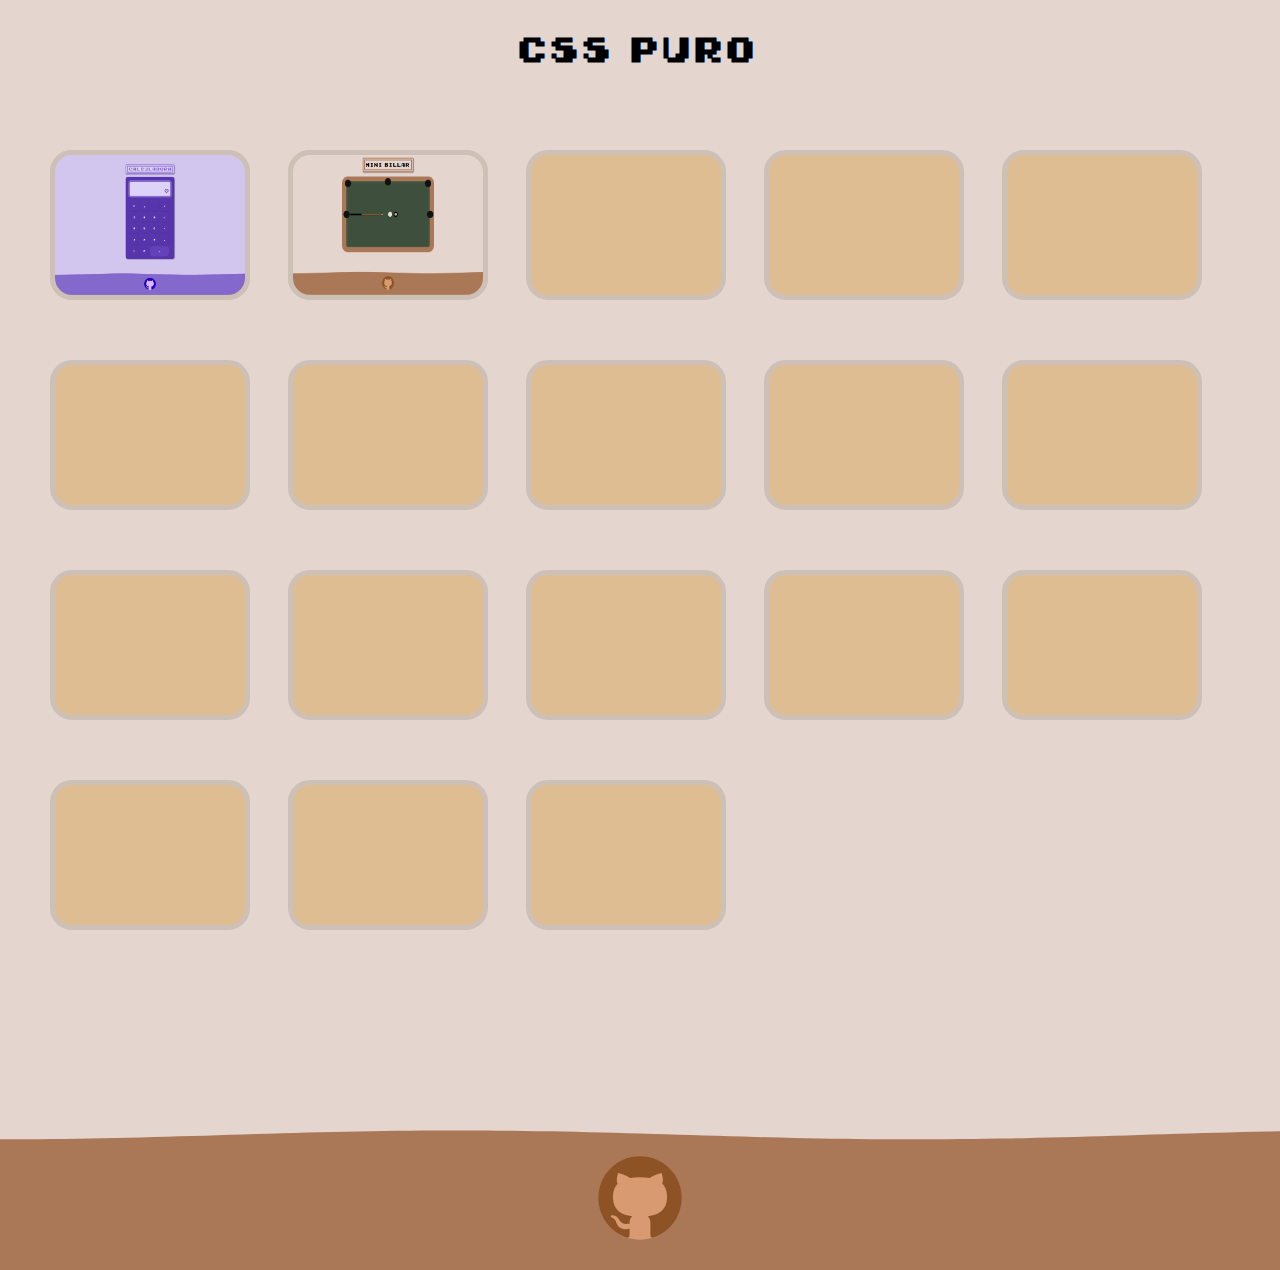
==== index.html @ 6f03d609 "first commit" ====
<!DOCTYPE html>
<html lang="es">
<head>
    <meta charset="UTF-8">
    <meta name="viewport" content="width=device-width, initial-scale=1.0">
    <title>CSS Puro</title>
    <link rel="stylesheet" href="style.css">
</head>
<body>
    <header><h1>Css Puro</h1></header>
    <main>
        <a class="conteiner" href="/proyectos/Calculadora/index.html"><img src="/Public/Calculadora.png" alt=""></a>
        <a class="conteiner" href="/proyectos/Billar/index.html"><img src="/Public/Billar.png" alt=""></a>
        <a class="conteiner" href=""></a>
        <a class="conteiner" href=""></a>
        <a class="conteiner" href=""></a>
        <a class="conteiner" href=""></a>
        <a class="conteiner" href=""></a>
        <a class="conteiner" href=""></a>
        <a class="conteiner" href=""></a>
        <a class="conteiner" href=""></a>
        <a class="conteiner" href=""></a>
        <a class="conteiner" href=""></a>
        <a class="conteiner" href=""></a>
        <a class="conteiner" href=""></a>
        <a class="conteiner" href=""></a>
        <a class="conteiner" href=""></a>
        <a class="conteiner" href=""></a>
        <a class="conteiner" href=""></a>
    </main>
    <footer> <a class="icon" href="" target="_blank" title="Githab"><img src="ico/Githab.svg" alt="Githab"></a></footer>
</body>
</html>
---- style.css ----
@font-face {
    font-family:'GameBoy';
    src: url(/font/Early\ GameBoy.ttf);
}
@font-face {
    font-family: 'pixely';
    src: url(/font/pixely[1].ttf);
}
*{
    margin: 0;
    padding: 0;
    box-sizing: border-box;
}
body{
    min-height: 100vh;
    background: #E4D5CF;
    overflow-x: hidden;
}
header{
    display: flex;
    align-items: center;
    justify-content: center;
    height: 100px;
    font-family:'GameBoy', 'pixely';

}
main{
    display: grid;
    grid-template-columns: repeat(auto-fill, minmax(200px, 1fr));    gap: 10PX;
    grid-auto-rows: 200px;  
    grid-gap: 10px;
    height: 100%;
    width: 100%;
    padding: 50px;
}
.conteiner{
    display: flex;
    align-items: center;
    justify-content: center;
    border: 5px solid #cdc1b7;
    height: 150px;
    width: 200px;
    border-radius: 22px;
    background: #deb887d5;
}
.conteiner>img{
    aspect-ratio: 16/9;
    height: 150px;
    width: 200px;
    border: 5px solid #cdc1b7;
    border-radius: 22px;
}
.conteiner:hover , .conteiner>img:hover{
    transform: scale(1.05);
}
footer{
    display: flex;
    justify-content: center;
    align-items: center;
    background-color: #AB7857;
    height: 140px;
    width: 100%;
    margin-top: 100px;
    overflow: hidden;
    clip-path: polygon(100% 100%, 0% 100% , 0.00% 6.67%, 1.00% 6.65%, 2.00% 6.62%, 3.00% 6.56%, 4.00% 6.47%, 5.00% 6.37%, 6.00% 6.24%, 7.00% 6.09%, 8.00% 5.91%, 9.00% 5.73%, 10.00% 5.52%, 11.00% 5.30%, 12.00% 5.06%, 13.00% 4.81%, 14.00% 4.55%, 15.00% 4.29%, 16.00% 4.02%, 17.00% 3.74%, 18.00% 3.46%, 19.00% 3.18%, 20.00% 2.91%, 21.00% 2.64%, 22.00% 2.37%, 23.00% 2.12%, 24.00% 1.87%, 25.00% 1.64%, 26.00% 1.42%, 27.00% 1.22%, 28.00% 1.03%, 29.00% 0.87%, 30.00% 0.73%, 31.00% 0.60%, 32.00% 0.50%, 33.00% 0.42%, 34.00% 0.37%, 35.00% 0.34%, 36.00% 0.33%, 37.00% 0.35%, 38.00% 0.40%, 39.00% 0.46%, 40.00% 0.56%, 41.00% 0.67%, 42.00% 0.81%, 43.00% 0.96%, 44.00% 1.14%, 45.00% 1.33%, 46.00% 1.54%, 47.00% 1.77%, 48.00% 2.01%, 49.00% 2.26%, 50.00% 2.52%, 51.00% 2.79%, 52.00% 3.06%, 53.00% 3.34%, 54.00% 3.62%, 55.00% 3.90%, 56.00% 4.17%, 57.00% 4.44%, 58.00% 4.70%, 59.00% 4.96%, 60.00% 5.20%, 61.00% 5.43%, 62.00% 5.64%, 63.00% 5.84%, 64.00% 6.01%, 65.00% 6.17%, 66.00% 6.31%, 67.00% 6.43%, 68.00% 6.52%, 69.00% 6.59%, 70.00% 6.64%, 71.00% 6.66%, 72.00% 6.66%, 73.00% 6.64%, 74.00% 6.59%, 75.00% 6.51%, 76.00% 6.41%, 77.00% 6.29%, 78.00% 6.15%, 79.00% 5.99%, 80.00% 5.81%, 81.00% 5.61%, 82.00% 5.39%, 83.00% 5.16%, 84.00% 4.92%, 85.00% 4.67%, 86.00% 4.40%, 87.00% 4.13%, 88.00% 3.86%, 89.00% 3.58%, 90.00% 3.30%, 91.00% 3.02%, 92.00% 2.75%, 93.00% 2.48%, 94.00% 2.22%, 95.00% 1.97%, 96.00% 1.74%, 97.00% 1.51%, 98.00% 1.30%, 99.00% 1.11%, 100.00% 0.94%);
}
.icon>img{
   border-radius: 50%;
   transition: all .8s ease-in-out;
   animation: git 1s 10s  alternate infinite;
}
.icon>img:hover{
   scale: 1.1;
   border: solid 100vh#8D5325;
   animation-play-state: paused;
}
.icon>img:active{
   scale: .9;
}
@keyframes git {
   0%{
       scale: 1.1;
   }

   100%{
       scale: 1;
   }
}
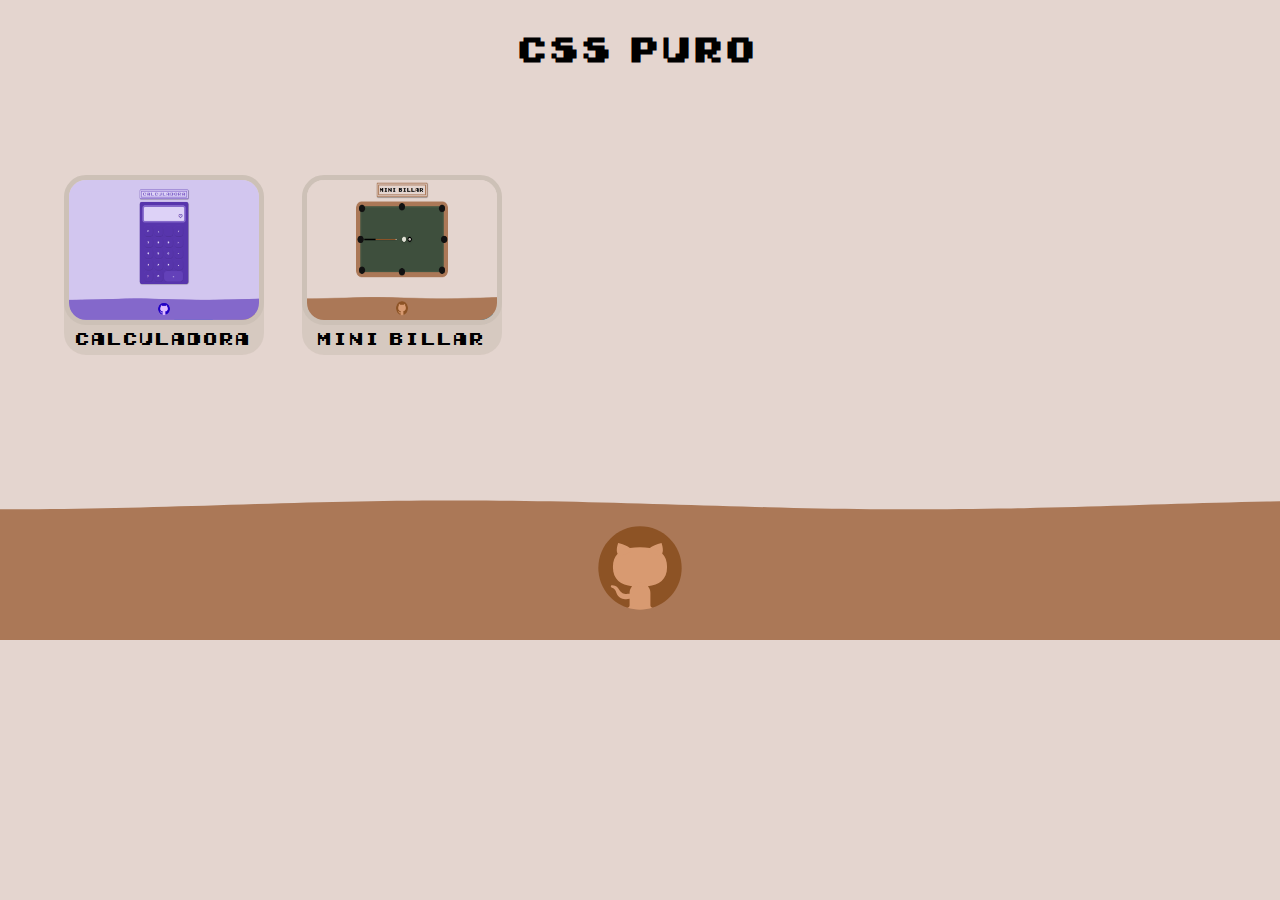
==== commit cc17eefb: "Beta01" ====
--- a/index.html
+++ b/index.html
@@ -9,24 +9,9 @@
 <body>
     <header><h1>Css Puro</h1></header>
     <main>
-        <a class="conteiner" href="/proyectos/Calculadora/index.html"><img src="/Public/Calculadora.png" alt=""></a>
-        <a class="conteiner" href="/proyectos/Billar/index.html"><img src="/Public/Billar.png" alt=""></a>
-        <a class="conteiner" href=""></a>
-        <a class="conteiner" href=""></a>
-        <a class="conteiner" href=""></a>
-        <a class="conteiner" href=""></a>
-        <a class="conteiner" href=""></a>
-        <a class="conteiner" href=""></a>
-        <a class="conteiner" href=""></a>
-        <a class="conteiner" href=""></a>
-        <a class="conteiner" href=""></a>
-        <a class="conteiner" href=""></a>
-        <a class="conteiner" href=""></a>
-        <a class="conteiner" href=""></a>
-        <a class="conteiner" href=""></a>
-        <a class="conteiner" href=""></a>
-        <a class="conteiner" href=""></a>
-        <a class="conteiner" href=""></a>
+        <a class="conteiner" href="/proyectos/Calculadora/index.html"> <div class="content"> <div class="tag"><span class="css">CSS</span><span class="js">JS</span></div><span>Calculadora</span></div> <img src="/Public/Calculadora.png" alt=""></a>
+        <a class="conteiner" href="/proyectos/Billar/index.html"><div class="content"><div class="tag"><span class="css">CSS</span></div><span>Mini Billar</span></div><img src="/Public/Billar.png" alt=""></a>
+
     </main>
     <footer> <a class="icon" href="" target="_blank" title="Githab"><img src="ico/Githab.svg" alt="Githab"></a></footer>
 </body>
--- a/style.css
+++ b/style.css
@@ -10,6 +10,8 @@
     margin: 0;
     padding: 0;
     box-sizing: border-box;
+    text-decoration: none;
+    color: black;
 }
 body{
     min-height: 100vh;
@@ -27,32 +29,79 @@
 main{
     display: grid;
     grid-template-columns: repeat(auto-fill, minmax(200px, 1fr));    gap: 10PX;
-    grid-auto-rows: 200px;  
+    grid-auto-rows: 200px; 
+    place-items: center;
     grid-gap: 10px;
     height: 100%;
     width: 100%;
     padding: 50px;
 }
 .conteiner{
+    position: relative;
+    height: 150px;
+    width: 200px;
+    display: flex;
+    flex-direction: column-reverse;
+    align-items: center;
+    justify-content: center;
+    
+
+}
+.content{
+    position: absolute;
+    bottom: -30px;
+    z-index: -1;
+    height: 100px;
+    width: 200px; 
+    padding: .4rem;
+    border-radius: 22px;
+    background-color: #cdc1b79b;
+    display: flex;
+    flex-direction: column;
+    align-items: center;
+    justify-content: end;
+    transition: all .5s ease;
+}
+.tag{
+    width: 100%;
+    margin-right: 5px;
     display: flex;
     align-items: center;
-    justify-content: center;
-    border: 5px solid #cdc1b7;
-    height: 150px;
-    width: 200px;
+    justify-content: end;
+    gap: 10px;
+}
+.tag>span{
     border-radius: 22px;
-    background: #deb887d5;
+    padding: .2rem;
+    font-family:'GameBoy', 'pixely';
+    font-size: 12px;
+}
+.css{
+    background: #159BD3;
+}
+.js{
+    background: #F4D13C;
+}
+.content>span{
+    margin-top: 5px;
+    text-align: center;
+    font-family:'GameBoy', 'pixely';
 }
 .conteiner>img{
-    aspect-ratio: 16/9;
+    aspect-ratio: 4/3;
     height: 150px;
     width: 200px;
     border: 5px solid #cdc1b7;
     border-radius: 22px;
 }
-.conteiner:hover , .conteiner>img:hover{
-    transform: scale(1.05);
+
+.conteiner:hover .content{
+    transform: translateY(25px);
 }
+.conteiner:hover{
+    
+}
+
 footer{
     display: flex;
     justify-content: center;
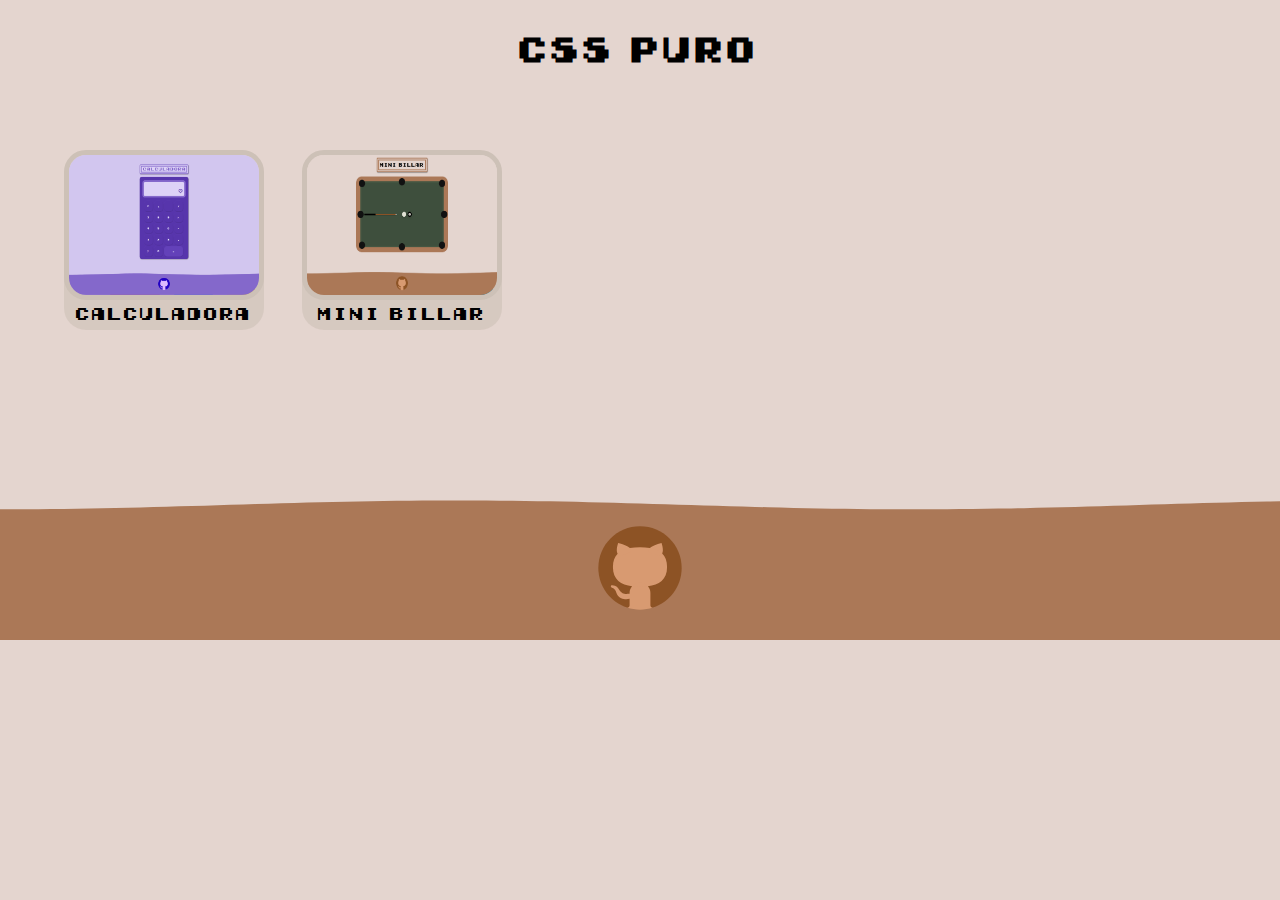
==== commit 7664a740: "Beta01" ====
--- a/index.html
+++ b/index.html
@@ -9,8 +9,8 @@
 <body>
     <header><h1>Css Puro</h1></header>
     <main>
-        <a class="conteiner" href="/proyectos/Calculadora/index.html"> <div class="content"> <div class="tag"><span class="css">CSS</span><span class="js">JS</span></div><span>Calculadora</span></div> <img src="/Public/Calculadora.png" alt=""></a>
-        <a class="conteiner" href="/proyectos/Billar/index.html"><div class="content"><div class="tag"><span class="css">CSS</span></div><span>Mini Billar</span></div><img src="/Public/Billar.png" alt=""></a>
+        <a class="conteiner" href="/proyectos/Calculadora/index.html"> <div class="content"> <div class="tag"><span class="html">html</span><span class="css">CSS</span><span class="js">JS</span></div><span>Calculadora</span></div> <img class="cover" src="/Public/Calculadora.png" alt=""></a>
+        <a class="conteiner" href="/proyectos/Billar/index.html"><div class="content"><div class="tag"><span class="html">html</span><span class="css">CSS</span></div><span>Mini Billar</span></div><img class="cover" src="/Public/Billar.png" alt=""></a>
 
     </main>
     <footer> <a class="icon" href="" target="_blank" title="Githab"><img src="ico/Githab.svg" alt="Githab"></a></footer>
--- a/style.css
+++ b/style.css
@@ -29,12 +29,14 @@
 main{
     display: grid;
     grid-template-columns: repeat(auto-fill, minmax(200px, 1fr));    gap: 10PX;
-    grid-auto-rows: 200px; 
+    grid-auto-rows: 250px; 
     place-items: center;
     grid-gap: 10px;
     height: 100%;
     width: 100%;
     padding: 50px;
+    padding-top:0 ;
+
 }
 .conteiner{
     position: relative;
@@ -75,6 +77,10 @@
     padding: .2rem;
     font-family:'GameBoy', 'pixely';
     font-size: 12px;
+    text-align: center;
+}
+.html{
+    background-color: #E56228;
 }
 .css{
     background: #159BD3;
@@ -87,20 +93,23 @@
     text-align: center;
     font-family:'GameBoy', 'pixely';
 }
-.conteiner>img{
+.cover{
     aspect-ratio: 4/3;
     height: 150px;
     width: 200px;
     border: 5px solid #cdc1b7;
     border-radius: 22px;
+
 }
 
 .conteiner:hover .content{
-    transform: translateY(25px);
+    transform: translateY(30px);
 }
-.conteiner:hover{
-    
+.Conteiner:hover{
+    background-color:#000 ;
 }
+
+
 
 footer{
     display: flex;
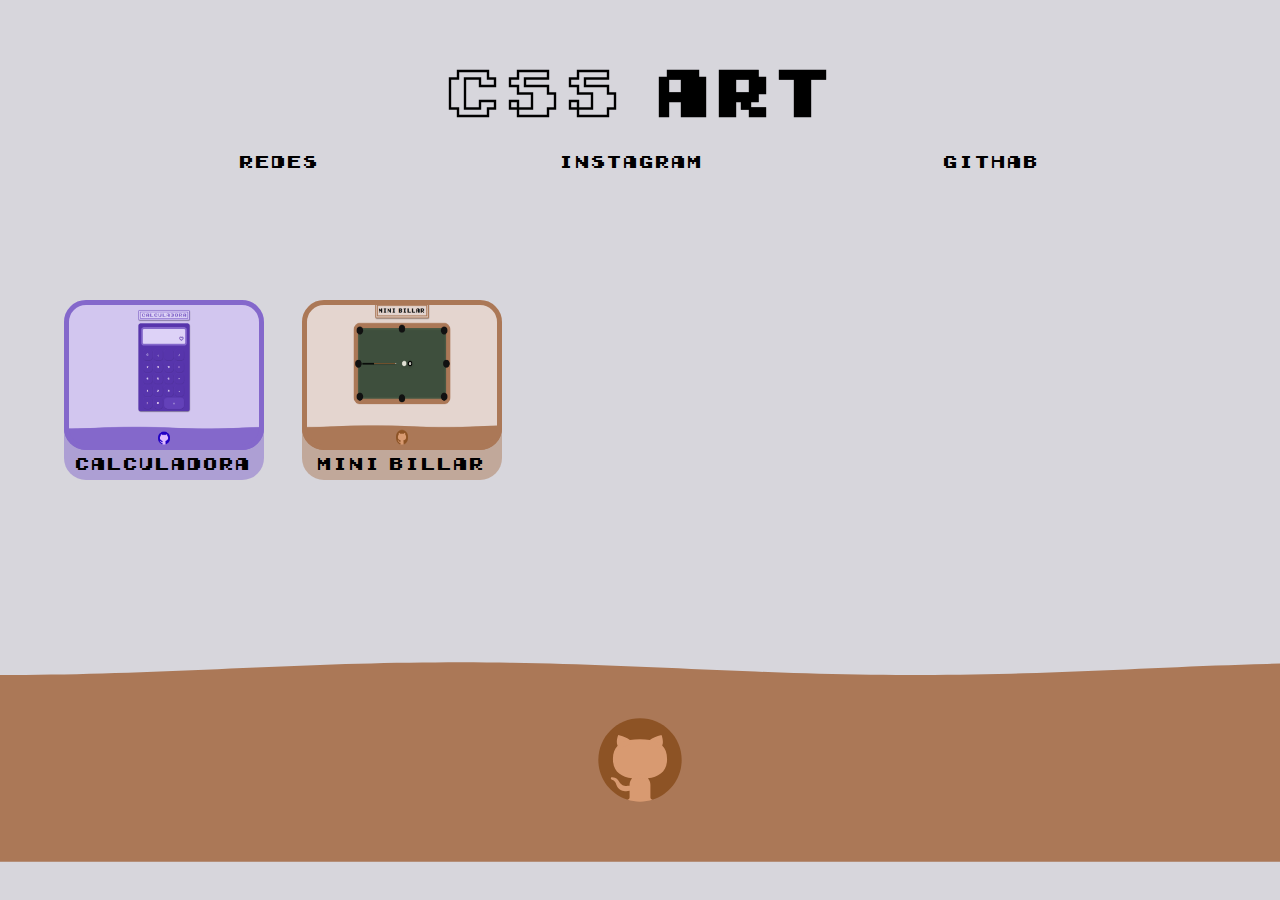
==== commit f018e2fd: "Beta02" ====
--- a/index.html
+++ b/index.html
@@ -3,16 +3,23 @@
 <head>
     <meta charset="UTF-8">
     <meta name="viewport" content="width=device-width, initial-scale=1.0">
-    <title>CSS Puro</title>
+    <title>CSS ART</title>
     <link rel="stylesheet" href="style.css">
+    <link rel="icon" href="/ico/file_type_css_icon_130661.ico">
 </head>
 <body>
-    <header><h1>Css Puro</h1></header>
+    <header><h1>Css <span id="A">A</span><span id="R">R</span><span id="T">T</span></h1>
+    <nav>
+        <a href="">REDES</a>
+        <a href="">Instagram</a>
+        <a href="">Githab</a>
+    </nav>
+    </header>
     <main>
-        <a class="conteiner" href="/proyectos/Calculadora/index.html"> <div class="content"> <div class="tag"><span class="html">html</span><span class="css">CSS</span><span class="js">JS</span></div><span>Calculadora</span></div> <img class="cover" src="/Public/Calculadora.png" alt=""></a>
-        <a class="conteiner" href="/proyectos/Billar/index.html"><div class="content"><div class="tag"><span class="html">html</span><span class="css">CSS</span></div><span>Mini Billar</span></div><img class="cover" src="/Public/Billar.png" alt=""></a>
+        <a class="conteiner" id="Calculadora" href="/proyectos/Calculadora/index.html"> <div class="content"> <div class="tag"><span class="html">html</span><span class="css">CSS</span><span class="js">JS</span></div><span>Calculadora</span></div> <img class="cover" src="/Public/Calculadora.png" alt="Calculadora web"></a>
+        <a class="conteiner" id="Billar" href="/proyectos/Billar/index.html"><div class="content"><div class="tag"><span class="html">html</span><span class="css">CSS</span></div><span>Mini Billar</span></div><img class="cover" src="/Public/Billar.png" alt=""></a>
 
     </main>
-    <footer> <a class="icon" href="" target="_blank" title="Githab"><img src="ico/Githab.svg" alt="Githab"></a></footer>
+    <footer> <a class="icon" href="https://github.com/leomedevil?tab=repositories" target="_blank" title="Githab"><img src="ico/Githab.svg" alt="Githab"></a></footer>
 </body>
 </html>--- a/style.css
+++ b/style.css
@@ -5,6 +5,9 @@
 @font-face {
     font-family: 'pixely';
     src: url(/font/pixely[1].ttf);
+}
+:root{
+    --bg--color1: #D7D6DC;
 }
 *{
     margin: 0;
@@ -15,28 +18,126 @@
 }
 body{
     min-height: 100vh;
-    background: #E4D5CF;
-    overflow-x: hidden;
+    background: var(--bg--color1);
+    display: grid;
+    place-items: center;
+    overflow-x  : hidden;
+}
+h1{
+    padding-left: .6rem;
+    font-size: 60px;
+    font-weight: bold;
+    white-space: nowrap;
+    color: var(--bg--color1);
+    -webkit-text-stroke: 0.5px black;
+}
+/* #A{
+    animation: NeonA .8s ease infinite;
+}
+#R{
+    animation: NeonR .8s ease infinite;
+}
+#T{
+    animation: NeonT .8s ease infinite;
+} */
+@keyframes NeonA {
+    0%{
+        text-shadow: 0 0 5px #fff, 
+        0 0 10px #fff,
+         0 0 15px #8468CB,
+          0 0 20px #8468CB,
+           0 0 30px #8468CB,
+            0 0 40px #8468CB,
+             0 0 55px #8468CB,
+              0 0 75px #8468CB; 
+    }
+    100%{
+        text-shadow: 0 0 5px #fff, 
+        0 0 10px #8D5325,
+         0 0 15px #8D5325,
+          0 0 20px #8D5325,
+           0 0 30px #8D5325,
+            0 0 40px #8D5325,
+             0 0 55px #8D5325,
+              0 0 75px #8D5325; 
+    }
+}
+@keyframes NeonR {
+    0%{
+        text-shadow: 0 0 5px #fff, 
+        0 0 10px #8D5325,
+         0 0 15px #8D5325,
+          0 0 20px #8D5325,
+           0 0 30px #8D5325,
+            0 0 40px #8D5325,
+             0 0 55px #8D5325,
+              0 0 75px #8D5325; 
+    }
+    100%{
+        text-shadow: 0 0 5px #fff, 
+        0 0 10px #fff,
+         0 0 15px #8468CB,
+          0 0 20px #8468CB,
+           0 0 30px #8468CB,
+            0 0 40px #8468CB,
+             0 0 55px #8468CB,
+              0 0 75px #8468CB;
+
+
+    }
+}
+@keyframes NeonT {
+    0%{
+        text-shadow: 0 0 5px #fff, 
+        0 0 10px #fff,
+         0 0 15px #8468CB,
+          0 0 20px #8468CB,
+           0 0 30px #8468CB,
+            0 0 40px #8468CB,
+             0 0 55px #8468CB,
+              0 0 75px #8468CB; 
+    }
+    100%{
+        text-shadow: 0 0 5px #fff, 
+        0 0 10px #8D5325,
+         0 0 15px #8D5325,
+          0 0 20px #8D5325,
+           0 0 30px #8D5325,
+            0 0 40px #8D5325,
+             0 0 55px #8D5325,
+              0 0 75px #8D5325; 
+    }
 }
 header{
     display: flex;
+    flex-direction: column;
     align-items: center;
     justify-content: center;
-    height: 100px;
+    height: 150px;
+    width: 100%;
     font-family:'GameBoy', 'pixely';
-
-}
+}
+nav{
+    margin-top: 20px;
+    display: flex;
+    align-items: center;
+    justify-content:space-evenly;
+    width: 100%;
+}
+
 main{
     display: grid;
     grid-template-columns: repeat(auto-fill, minmax(200px, 1fr));    gap: 10PX;
-    grid-auto-rows: 250px; 
+    grid-auto-rows: 220px; 
     place-items: center;
+    width: 100%;
     grid-gap: 10px;
-    height: 100%;
-    width: 100%;
     padding: 50px;
     padding-top:0 ;
 
+/*     height: 500px;
+    width: 500px;
+    overflow-y: scroll; */
 }
 .conteiner{
     position: relative;
@@ -46,18 +147,20 @@
     flex-direction: column-reverse;
     align-items: center;
     justify-content: center;
-    
+    border-radius: 22px;
+    transition: all .5s ease;
+
 
 }
 .content{
     position: absolute;
-    bottom: -30px;
+    bottom: -35px;
     z-index: -1;
     height: 100px;
     width: 200px; 
     padding: .4rem;
     border-radius: 22px;
-    background-color: #cdc1b79b;
+    background-color: #f5f5f564;
     display: flex;
     flex-direction: column;
     align-items: center;
@@ -75,21 +178,25 @@
 .tag>span{
     border-radius: 22px;
     padding: .2rem;
+    padding-left: 7px;
     font-family:'GameBoy', 'pixely';
     font-size: 12px;
     text-align: center;
 }
 .html{
+    color: var(--bg--color1);
     background-color: #E56228;
 }
 .css{
+    color: var(--bg--color1) ;
     background: #159BD3;
 }
 .js{
+    
     background: #F4D13C;
 }
 .content>span{
-    margin-top: 5px;
+    margin-top: 10px;
     text-align: center;
     font-family:'GameBoy', 'pixely';
 }
@@ -97,16 +204,29 @@
     aspect-ratio: 4/3;
     height: 150px;
     width: 200px;
-    border: 5px solid #cdc1b7;
-    border-radius: 22px;
-
+    border-radius: 22px;
+    z-index: -1;
+ 
+}
+
+#Calculadora{
+    border: 5px solid #8468CB;
+}
+#Calculadora>.content{
+    background-color: rgba(132, 104, 203, 0.5);
+}
+#Billar{
+    border: 5px solid#AB7857;
+}
+#Billar>.content{
+    background-color:rgba(171, 121, 87, 0.5) ;
 }
 
 .conteiner:hover .content{
-    transform: translateY(30px);
-}
-.Conteiner:hover{
-    background-color:#000 ;
+    transform: translateY(40px);
+}
+.conteiner:hover{
+    background-color: #0000004f;
 }
 
 
@@ -116,9 +236,9 @@
     justify-content: center;
     align-items: center;
     background-color: #AB7857;
-    height: 140px;
-    width: 100%;
-    margin-top: 100px;
+    height: 200px;
+    width: 100%;
+    margin-top: 50px;
     overflow: hidden;
     clip-path: polygon(100% 100%, 0% 100% , 0.00% 6.67%, 1.00% 6.65%, 2.00% 6.62%, 3.00% 6.56%, 4.00% 6.47%, 5.00% 6.37%, 6.00% 6.24%, 7.00% 6.09%, 8.00% 5.91%, 9.00% 5.73%, 10.00% 5.52%, 11.00% 5.30%, 12.00% 5.06%, 13.00% 4.81%, 14.00% 4.55%, 15.00% 4.29%, 16.00% 4.02%, 17.00% 3.74%, 18.00% 3.46%, 19.00% 3.18%, 20.00% 2.91%, 21.00% 2.64%, 22.00% 2.37%, 23.00% 2.12%, 24.00% 1.87%, 25.00% 1.64%, 26.00% 1.42%, 27.00% 1.22%, 28.00% 1.03%, 29.00% 0.87%, 30.00% 0.73%, 31.00% 0.60%, 32.00% 0.50%, 33.00% 0.42%, 34.00% 0.37%, 35.00% 0.34%, 36.00% 0.33%, 37.00% 0.35%, 38.00% 0.40%, 39.00% 0.46%, 40.00% 0.56%, 41.00% 0.67%, 42.00% 0.81%, 43.00% 0.96%, 44.00% 1.14%, 45.00% 1.33%, 46.00% 1.54%, 47.00% 1.77%, 48.00% 2.01%, 49.00% 2.26%, 50.00% 2.52%, 51.00% 2.79%, 52.00% 3.06%, 53.00% 3.34%, 54.00% 3.62%, 55.00% 3.90%, 56.00% 4.17%, 57.00% 4.44%, 58.00% 4.70%, 59.00% 4.96%, 60.00% 5.20%, 61.00% 5.43%, 62.00% 5.64%, 63.00% 5.84%, 64.00% 6.01%, 65.00% 6.17%, 66.00% 6.31%, 67.00% 6.43%, 68.00% 6.52%, 69.00% 6.59%, 70.00% 6.64%, 71.00% 6.66%, 72.00% 6.66%, 73.00% 6.64%, 74.00% 6.59%, 75.00% 6.51%, 76.00% 6.41%, 77.00% 6.29%, 78.00% 6.15%, 79.00% 5.99%, 80.00% 5.81%, 81.00% 5.61%, 82.00% 5.39%, 83.00% 5.16%, 84.00% 4.92%, 85.00% 4.67%, 86.00% 4.40%, 87.00% 4.13%, 88.00% 3.86%, 89.00% 3.58%, 90.00% 3.30%, 91.00% 3.02%, 92.00% 2.75%, 93.00% 2.48%, 94.00% 2.22%, 95.00% 1.97%, 96.00% 1.74%, 97.00% 1.51%, 98.00% 1.30%, 99.00% 1.11%, 100.00% 0.94%);
 }
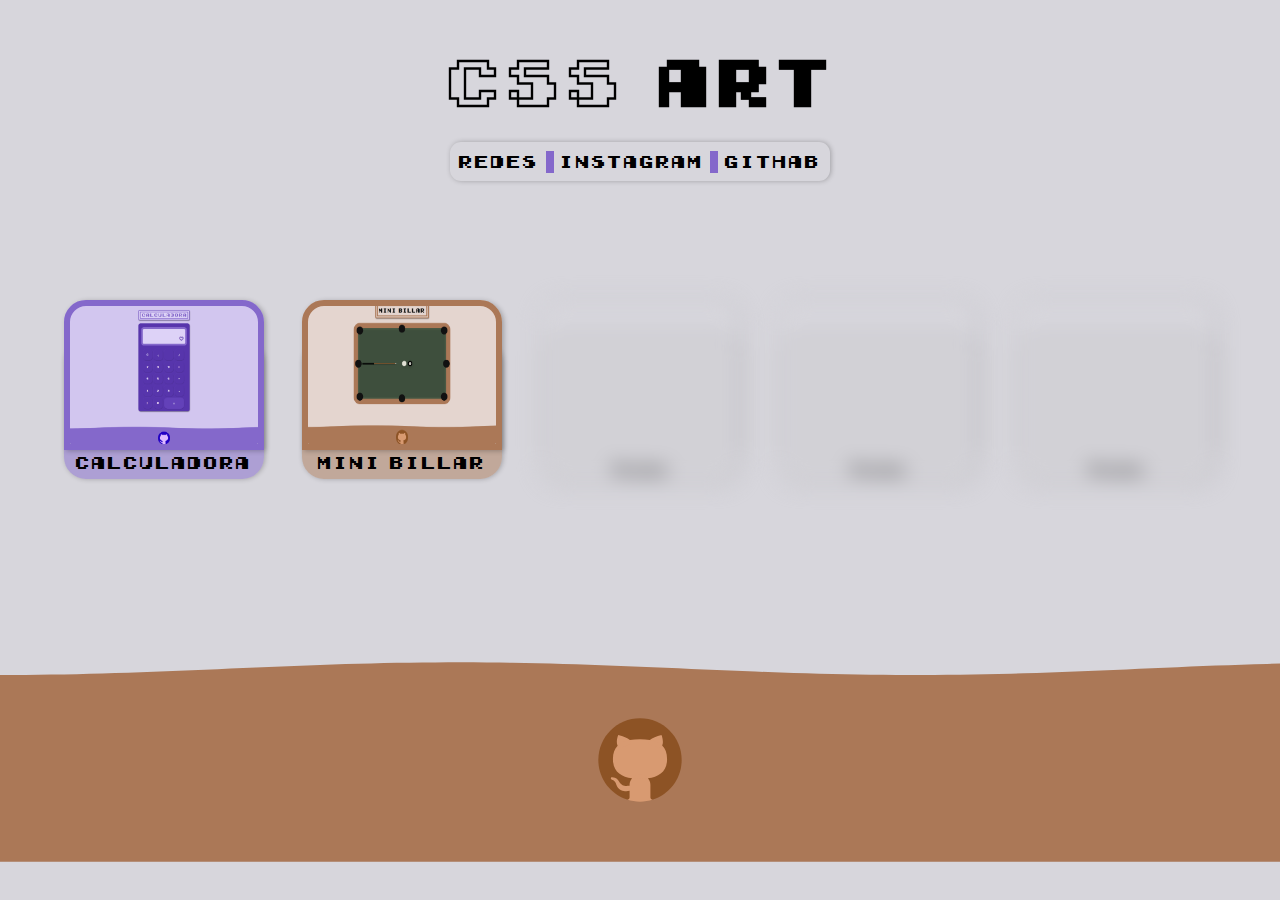
==== commit b82d701d: "Beta03" ====
--- a/index.html
+++ b/index.html
@@ -10,15 +10,19 @@
 <body>
     <header><h1>Css <span id="A">A</span><span id="R">R</span><span id="T">T</span></h1>
     <nav>
-        <a href="">REDES</a>
-        <a href="">Instagram</a>
-        <a href="">Githab</a>
+        <a id="redes" href="https://leomedev.netlify.app">REDES</a>
+        <hr>
+        <a id="ig" href="http://instagram.com/leomedevil">Instagram</a>
+        <hr>
+        <a id="github" href="https://github.com/leomedevil?tab=repositories">Githab</a>
     </nav>
     </header>
     <main>
         <a class="conteiner" id="Calculadora" href="/proyectos/Calculadora/index.html"> <div class="content"> <div class="tag"><span class="html">html</span><span class="css">CSS</span><span class="js">JS</span></div><span>Calculadora</span></div> <img class="cover" src="/Public/Calculadora.png" alt="Calculadora web"></a>
         <a class="conteiner" id="Billar" href="/proyectos/Billar/index.html"><div class="content"><div class="tag"><span class="html">html</span><span class="css">CSS</span></div><span>Mini Billar</span></div><img class="cover" src="/Public/Billar.png" alt=""></a>
-
+        <div class="fake"><div class="content">Proximo</div></div>
+        <div class="fake"><div class="content">Proximo</div></div>
+        <div class="fake"><div class="content">Proximo</div></div>
     </main>
     <footer> <a class="icon" href="https://github.com/leomedevil?tab=repositories" target="_blank" title="Githab"><img src="ico/Githab.svg" alt="Githab"></a></footer>
 </body>
--- a/style.css
+++ b/style.css
@@ -8,6 +8,9 @@
 }
 :root{
     --bg--color1: #D7D6DC;
+}
+a:active{
+    scale: 0.9;
 }
 *{
     margin: 0;
@@ -30,84 +33,65 @@
     white-space: nowrap;
     color: var(--bg--color1);
     -webkit-text-stroke: 0.5px black;
-}
-/* #A{
-    animation: NeonA .8s ease infinite;
+    transition: all .8s ease;
+}
+
+#A:hover{
+    color: #E56228;
+}
+#R:hover{
+    color: #159BD3;
+}
+#T:hover{
+    color: #F4D13C;
+}
+
+h1{
+    animation: css 3s  1.8s alternate ease infinite;
+}
+#A{
+    animation: color1 1s ease ;
 }
 #R{
-    animation: NeonR .8s ease infinite;
+    animation: color2 1s .2s ease ;
 }
 #T{
-    animation: NeonT .8s ease infinite;
-} */
-@keyframes NeonA {
-    0%{
-        text-shadow: 0 0 5px #fff, 
-        0 0 10px #fff,
-         0 0 15px #8468CB,
-          0 0 20px #8468CB,
-           0 0 30px #8468CB,
-            0 0 40px #8468CB,
-             0 0 55px #8468CB,
-              0 0 75px #8468CB; 
+    animation: color3 1s .4s ease ;
+}
+@keyframes css {
+    0%{
+
+    }
+
+    100%{   
+        scale: .9;
+    }
+}
+@keyframes color1{
+    0%{
+
     }
     100%{
-        text-shadow: 0 0 5px #fff, 
-        0 0 10px #8D5325,
-         0 0 15px #8D5325,
-          0 0 20px #8D5325,
-           0 0 30px #8D5325,
-            0 0 40px #8D5325,
-             0 0 55px #8D5325,
-              0 0 75px #8D5325; 
-    }
-}
-@keyframes NeonR {
-    0%{
-        text-shadow: 0 0 5px #fff, 
-        0 0 10px #8D5325,
-         0 0 15px #8D5325,
-          0 0 20px #8D5325,
-           0 0 30px #8D5325,
-            0 0 40px #8D5325,
-             0 0 55px #8D5325,
-              0 0 75px #8D5325; 
+        color: #e56128c4;
+    }
+}
+@keyframes color2{
+    0%{
+
     }
     100%{
-        text-shadow: 0 0 5px #fff, 
-        0 0 10px #fff,
-         0 0 15px #8468CB,
-          0 0 20px #8468CB,
-           0 0 30px #8468CB,
-            0 0 40px #8468CB,
-             0 0 55px #8468CB,
-              0 0 75px #8468CB;
-
-
-    }
-}
-@keyframes NeonT {
-    0%{
-        text-shadow: 0 0 5px #fff, 
-        0 0 10px #fff,
-         0 0 15px #8468CB,
-          0 0 20px #8468CB,
-           0 0 30px #8468CB,
-            0 0 40px #8468CB,
-             0 0 55px #8468CB,
-              0 0 75px #8468CB; 
+        color: #159BD3;
+    }
+}
+@keyframes color3{
+    0%{
+
     }
     100%{
-        text-shadow: 0 0 5px #fff, 
-        0 0 10px #8D5325,
-         0 0 15px #8D5325,
-          0 0 20px #8D5325,
-           0 0 30px #8D5325,
-            0 0 40px #8D5325,
-             0 0 55px #8D5325,
-              0 0 75px #8D5325; 
-    }
-}
+        color: #F4D13C;
+    }
+}
+
 header{
     display: flex;
     flex-direction: column;
@@ -121,8 +105,25 @@
     margin-top: 20px;
     display: flex;
     align-items: center;
-    justify-content:space-evenly;
-    width: 100%;
+    justify-content:center;
+    padding: .2rem;
+    border-radius: 11px;
+    background-color: var(--bg--color1);
+    box-shadow: 1px 0px 5px rgba(0, 0, 0, 0.25);
+
+
+}
+hr{
+    height: 22px;
+    border: 4px solid #8468CB;
+} 
+nav>a{
+    padding: .4rem;
+    border-radius: 11px;
+}
+nav>a:hover{
+    color: #565656;
+    text-decoration: overline; 
 }
 
 main{
@@ -139,6 +140,17 @@
     width: 500px;
     overflow-y: scroll; */
 }
+
+.fake{
+    position: relative;
+    height: 150px;
+    width: 200px;
+    background-color: #D7D6DC;
+    box-shadow: 1px 0px 5px rgba(0, 0, 0, 0.25);
+    border-radius: 22px 22px 0 0;
+    cursor: not-allowed;
+    filter: blur(10px);
+}
 .conteiner{
     position: relative;
     height: 150px;
@@ -147,20 +159,21 @@
     flex-direction: column-reverse;
     align-items: center;
     justify-content: center;
-    border-radius: 22px;
+    border-radius: 22px 22px 0 0;
     transition: all .5s ease;
-
+    box-shadow: 2px 1px 5px rgba(0, 0, 0, 0.25);
 
 }
 .content{
     position: absolute;
     bottom: -35px;
     z-index: -1;
-    height: 100px;
+    height: 100%    ;
     width: 200px; 
     padding: .4rem;
     border-radius: 22px;
-    background-color: #f5f5f564;
+    background-color: #d2d1d6;
+    box-shadow: 1px 0px 5px rgba(0, 0, 0, 0.25);
     display: flex;
     flex-direction: column;
     align-items: center;
@@ -206,17 +219,16 @@
     width: 200px;
     border-radius: 22px;
     z-index: -1;
- 
 }
 
 #Calculadora{
-    border: 5px solid #8468CB;
+    border: 6px solid #8468CB;
 }
 #Calculadora>.content{
     background-color: rgba(132, 104, 203, 0.5);
 }
 #Billar{
-    border: 5px solid#AB7857;
+    border: 6px solid#AB7857;
 }
 #Billar>.content{
     background-color:rgba(171, 121, 87, 0.5) ;
